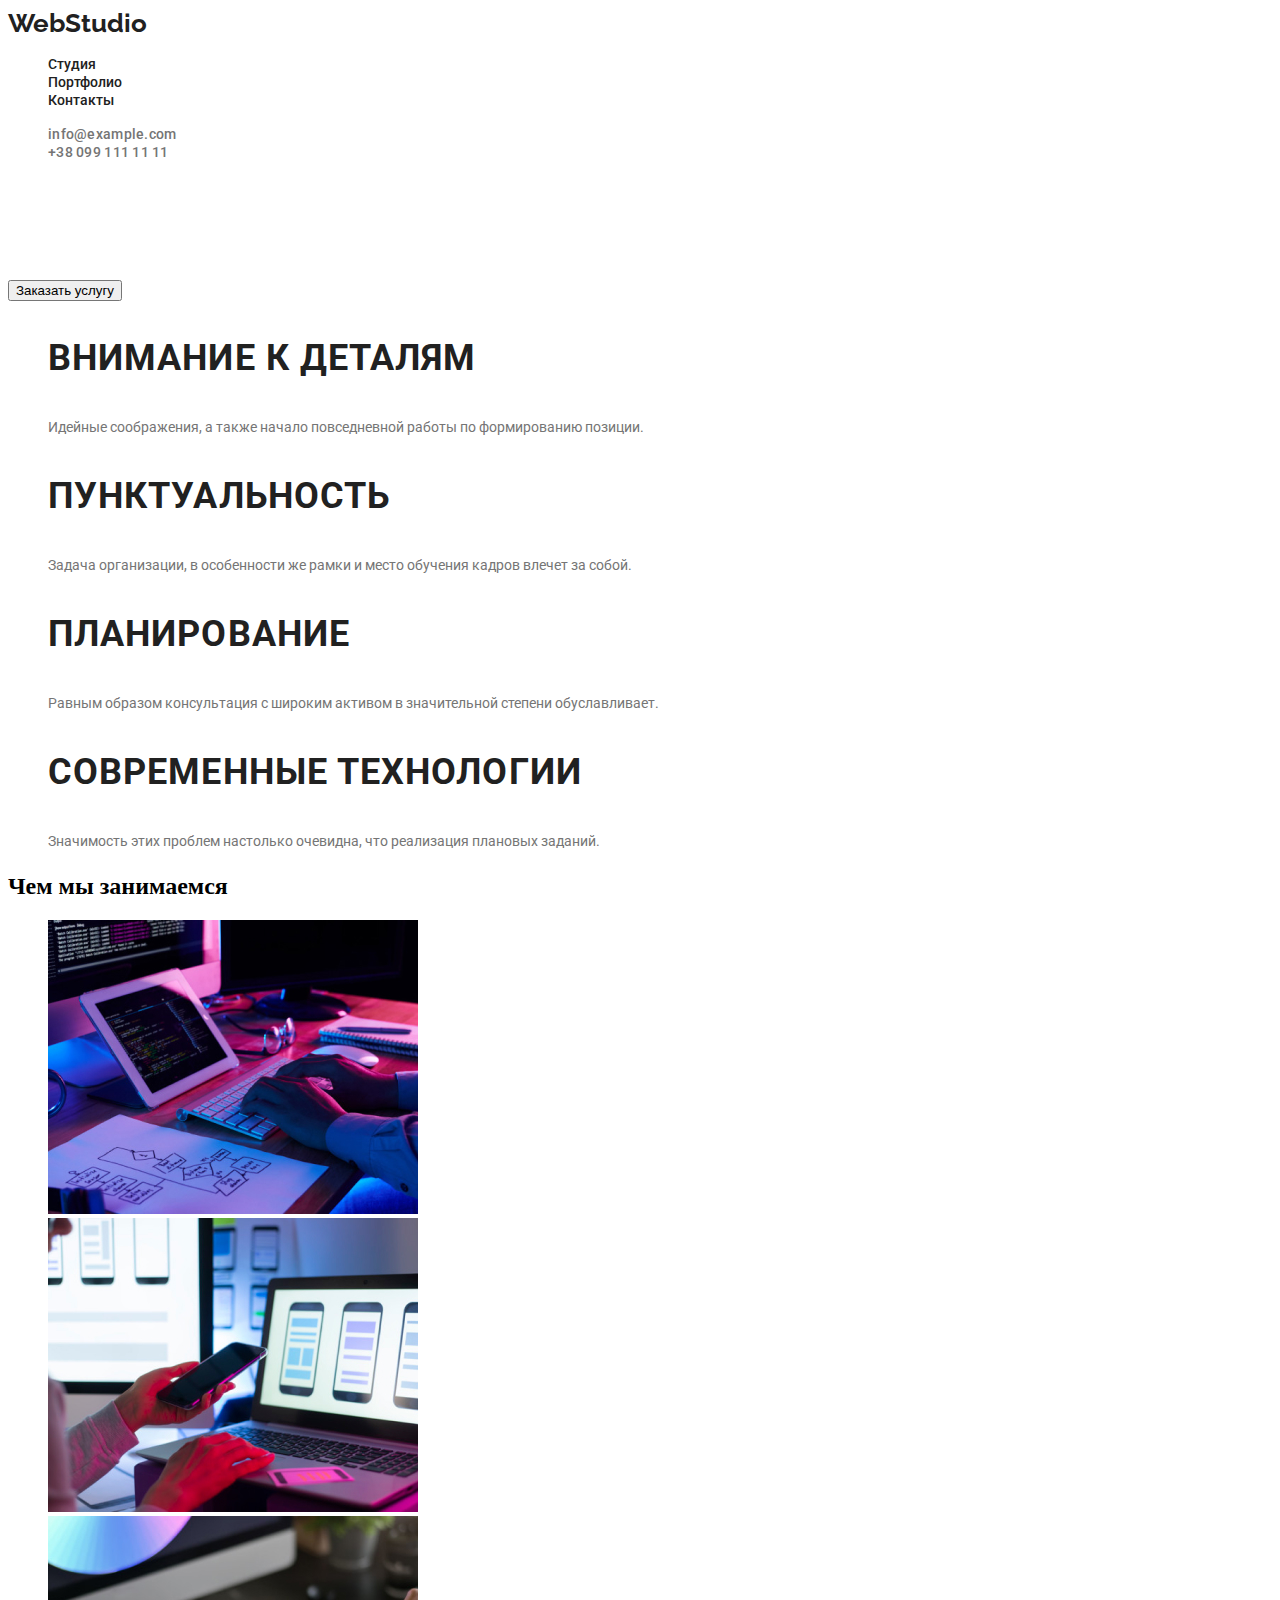
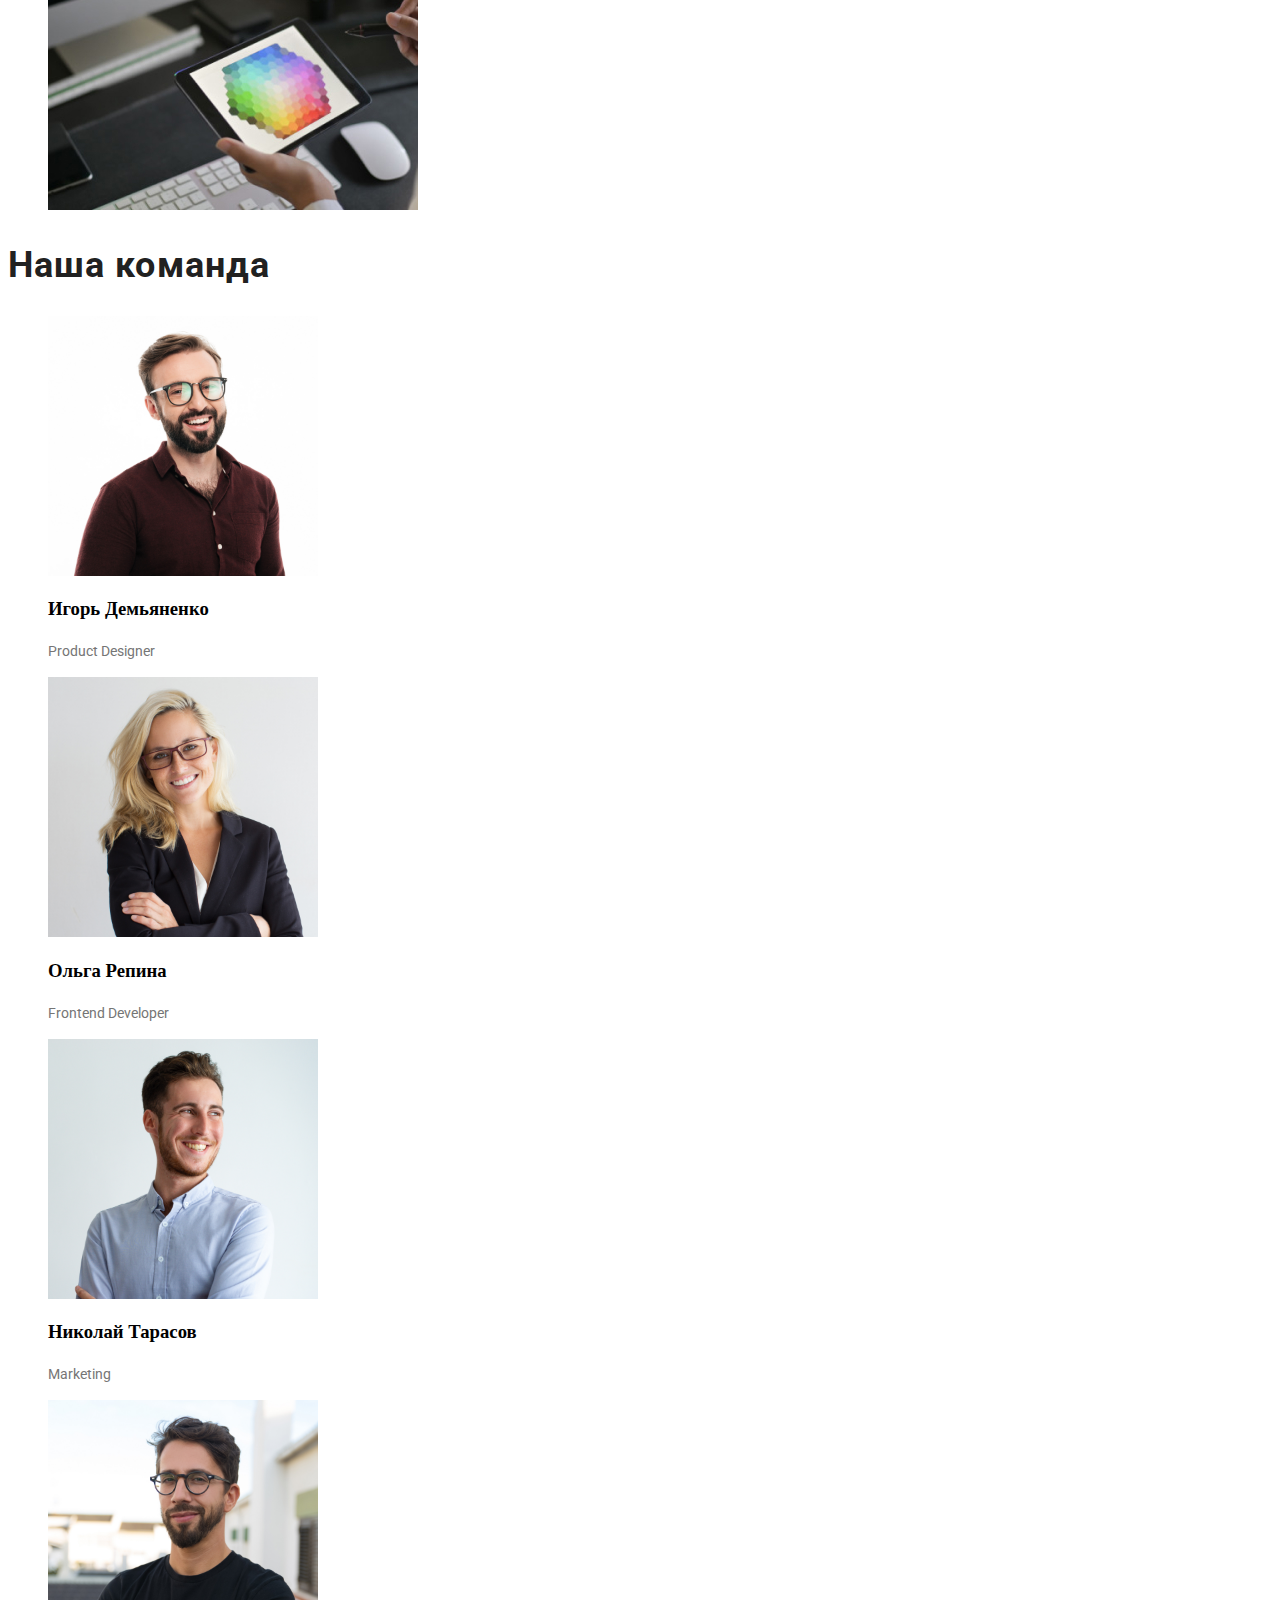
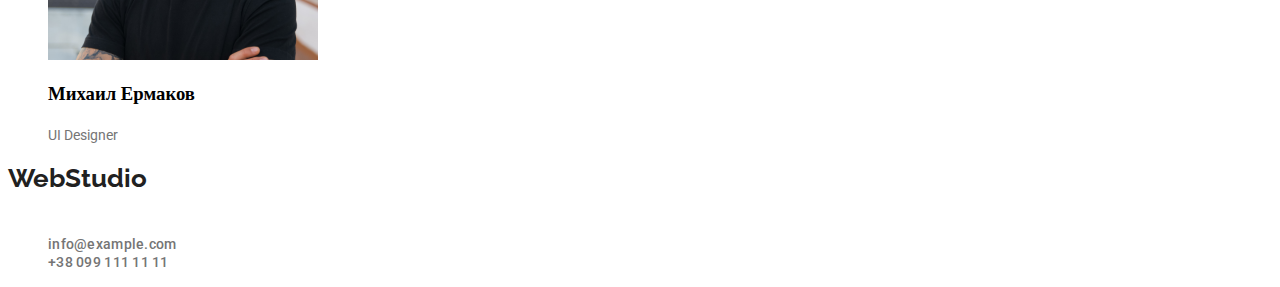
==== index.html @ d77d38a5 "" ====
<!DOCTYPE html>
<html lang="ru-en">
    <head>
        <meta charset="utf-8"/>
        <title>Web Sdudio</title>
        <link href="https://fonts.googleapis.com/css2?family=Raleway:wght@700&family=Roboto:wght@400;500;700;900&display=swap" rel="stylesheet" />
        <link rel="stylesheet" href="css/styles.css">
    </head>
        <body>
            <header>
                <a href="/"class="logo"><span class="logo-span">Web</span>Studio</a>
                <nav>
                    <ul class="site-nav list">
                        <li><a href="" class="link">Студия</a></li>
                        <li><a href="portfolio.html" class="link">Портфолио</a></li>
                        <li><a href="" class="link">Контакты</a></li>
                    </ul>
                </nav>
                <ul class="auth-nav list">
                    <li><a href="mailto:info@example.com"class="link-auth">info@example.com</a></li> 
                    <li><a href="tel:+380991111111"class="link-auth">+38 099 111 11 11</a></li> 
                </ul>
            </header>
            <main>
                <section class="hero">
                    <h1 class="hero-title">Эффективные решения для вашего бизнеса</h1>
                    <button type="buton">Заказать услугу</button>
                </section>
                <section class="section">
                        <ul class="feature-list list">
                            <li>
                                <h3 class="title">Внимание к деталям</h3>
                                <p>Идейные соображения, а также начало повседневной работы по формированию позиции.</p>
                            </li>
                        </ul>
                        <ul class="feature-list list">
                            <li>
                                <h3 class="title">Пунктуальность</h3>
                                <p>Задача организации, в особенности же рамки и место обучения кадров влечет за собой.</p>
                            </li>
                        </ul>
                        <ul class="feature-list list">
                            <li>
                                <h3 class="title">Планирование</h3>
                                <p>Равным образом консультация с широким активом в значительной степени обуславливает.</p>
                            </li>
                        </ul>
                        <ul class="feature-list list">
                            <li>
                                <h3 class="title">Современные технологии</h3>
                                <p>Значимость этих проблем настолько очевидна, что реализация плановых заданий.</p>
                            </li>
                        </ul>
                </section>
                    <section class="section">
                       <h2 class="section-title">Чем мы занимаемся</h2>
                        <ul class="list">
                            <li><img src="images/box1.jpg" alt="картинка" width="370"></li>
                            <li><img src="images/box2.jpg" alt="картинка" width="370"></li>
                            <li><img src="images/box3.jpg" alt="картинка" width="370"></li>
                        </ul>
                    </section>
                <section class="team-list">
                    <h2 class="title">Наша команда</h2>
                        <ul class="list">
                            <li>
                                <img src="images/foto1.jpg" alt="Игорь Демьяненко" width="270">
                                <h3>Игорь Демьяненко</h3>
                                <p>Product Designer</p>
                            </li><li>
                                <img src="images/foto2.jpg" alt="Ольга Репина" width="270">
                                <h3>Ольга Репина</h3>
                                <p>Frontend Developer</p>
                            </li>
                            <li>
                                <img src="images/foto3.jpg" alt="Николай Тарасов" width="270">
                                <h3>Николай Тарасов</h3>
                                <p>Marketing</p>
                            </li>
                            <li>
                                <img src="images/foto4.jpg" alt="Михаил Ермаков" width="270">
                                <h3>Михаил Ермаков</h3>
                                <p>UI Designer</p>
                            </li>
                        </ul>
                </section>
            </main>
            <footer>
                    <a href="/" class="logo"><span class="logo-span">Web</span>Studio</a>
                    <address>
                        г. Киев,
                        Бульвар Леси Украинки, д. 26
                    </address>
                    <ul class="auth-nav list">
                        <li><a href="mailto:info@example.com" class="link-auth">info@example.com</a></li>
                        <li><a href="tel:+380991111111" class="link-auth">+38 099 111 11 11</a></li>
                    </ul>
            </footer>
        </body>
</html>
---- css/styles.css ----
:root {
  --primery-text-color--: #757575;
  --title-color-text--: #212121;
  --accent-color--: #2196f3;
  --wite-color--: #ffffff;
  --wite-color-accent--: #ffffff 60%;
}

/*цвета фонов 
1 background: #E5E5E5;  
2 основной background: #FFFFFF;
3 background: #2F303A;
4 background: #F5F4FA;
5 background: #2F303A;
*/
/*обнуления для списков*/
.list {
  list-style-type: none;
}

/*header*/
.logo {
  text-decoration-line: none;
  color: var(--title-color-text--);
  font-family: Raleway;
  font-style: normal;
  font-weight: 700;
  font-size: 26px;
  line-height: 1.2;
}

.site-nav .link {
  text-decoration-line: none;
  color: var(--title-color-text--);
  font-family: Roboto;
  font-style: normal;
  font-weight: 500;
  font-size: 14px;
  line-height: 16px;
}

.auth-nav .link-auth {
  text-decoration: none;
  color: var(--primery-text-color--);
  font-family: Roboto;
  font-style: normal;
  font-weight: 500;
  line-height: 16px;
  letter-spacing: 0.02em;
  font-size: 14px;
}
.logo-span:hover,
.site-nav .link:hover,
.site-nav .link:focus,
.auth-nav .link-auth:hover,
.auth-nav .link-auth:focus {
  color: var(--accent-color--);
}

/*hero*/

.hero-title {
  color: var(--wite-color--);
  font-family: Roboto;
  font-style: normal;
  font-weight: 900;
  font-size: 44px;
  line-height: 60px;
}

/*feature*/

.feature-list .title {
  color: var(--title-color-text--);
  font-family: Roboto;
  font-style: normal;
  font-weight: bold;
  font-size: 14px;
  line-height: 16px;
  letter-spacing: 0.03em;
  text-transform: uppercase;
}
.feature-list p {
  color: var(--primery-text-color--);
  font-family: Roboto;
  font-style: normal;
  font-weight: normal;
  font-size: 14px;
  line-height: 24px;
}

/*section*/
.section .title {
  font-family: Roboto;
  font-style: normal;
  font-weight: bold;
  font-size: 36px;
  line-height: 42px;
  letter-spacing: 0.03em;
}
/*team*/
.team-list .title {
  color: var(--title-color-text--);
  font-family: Roboto;
  font-style: normal;
  font-weight: bold;
  font-size: 36px;
  line-height: 42px;
  letter-spacing: 0.03em;
}

.team-list p {
  color: var(--primery-text-color--);
  font-family: Roboto;
  font-style: normal;
  font-weight: normal;
  font-size: 14px;
  line-height: 24px;
}
/*footer*/

address {
  color: var(--wite-color--);
  font-family: Roboto;
  font-style: normal;
  font-weight: normal;
  font-size: 14px;
  line-height: 24px;
}
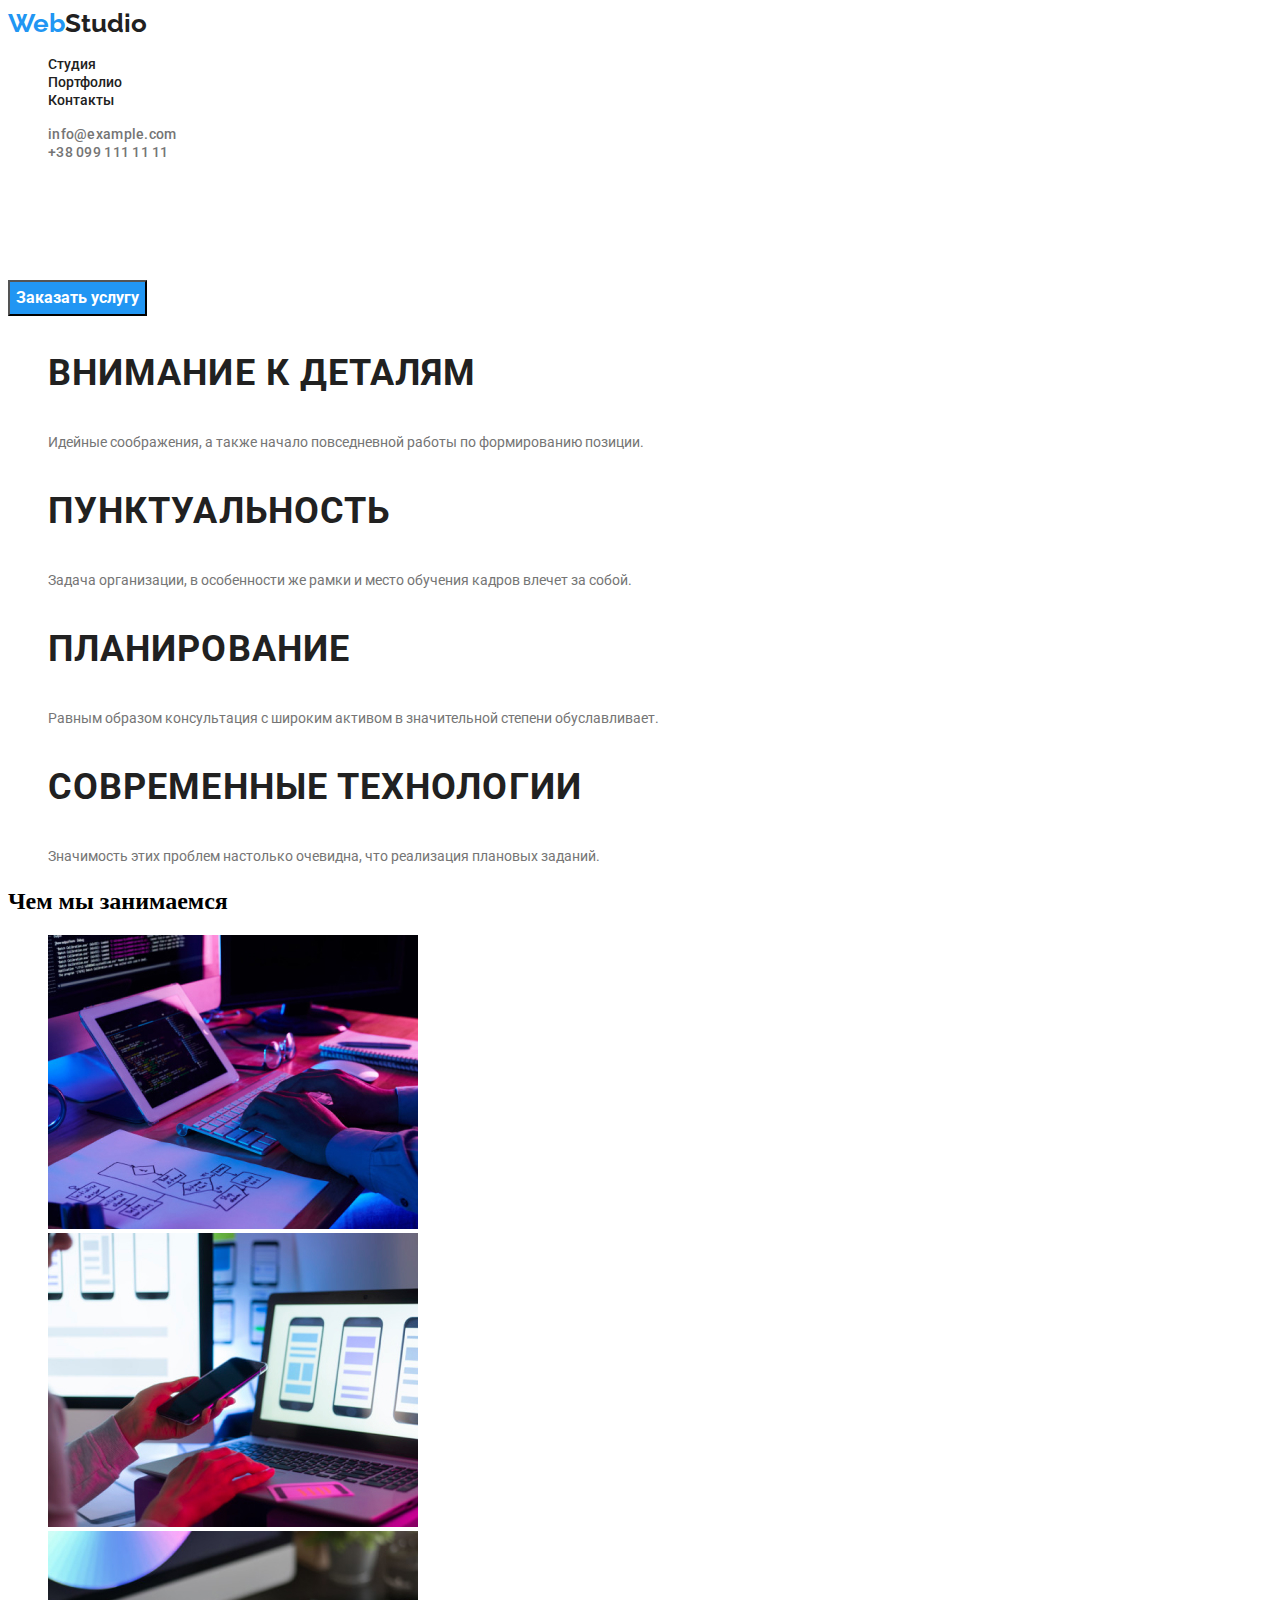
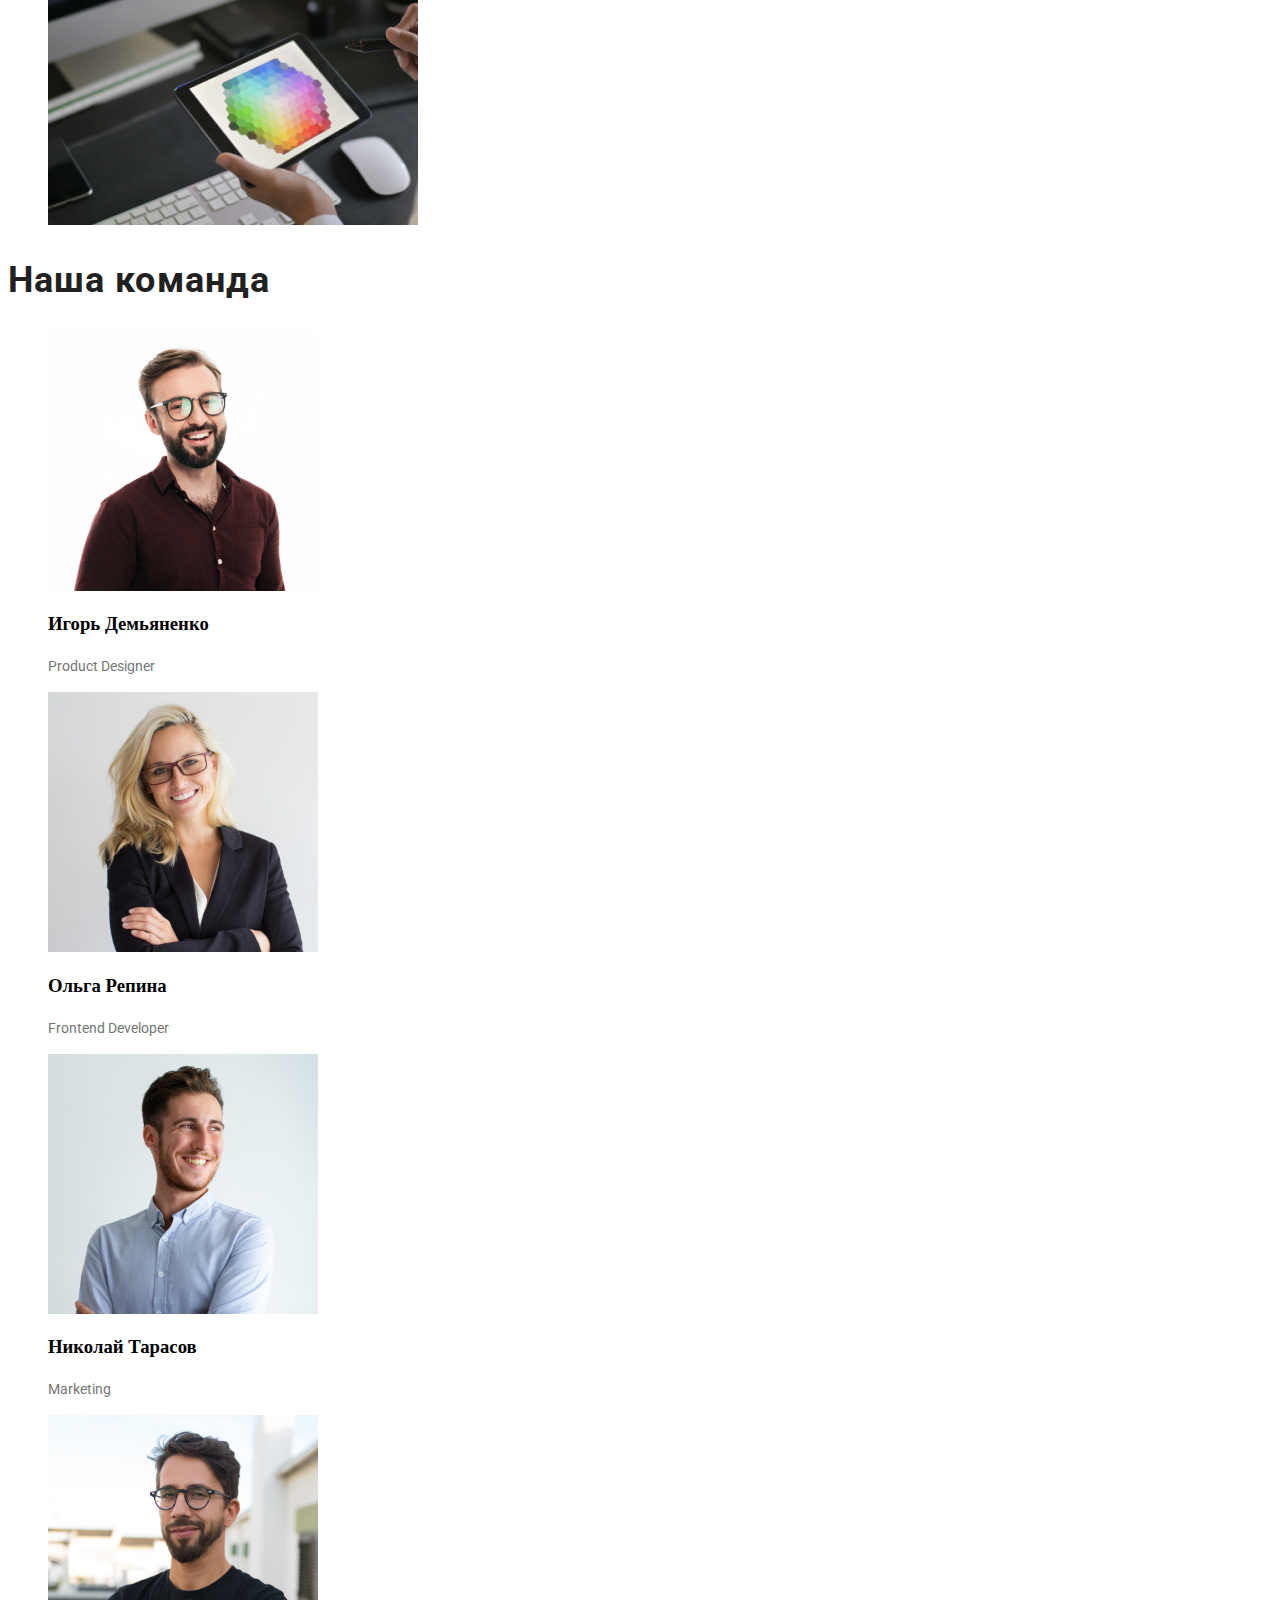
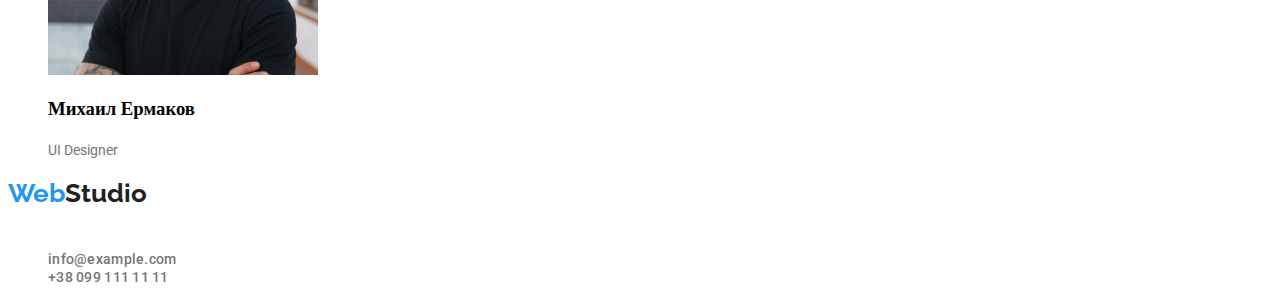
==== commit a1dc145e: "" ====
--- a/index.html
+++ b/index.html
@@ -24,7 +24,7 @@
             <main>
                 <section class="hero">
                     <h1 class="hero-title">Эффективные решения для вашего бизнеса</h1>
-                    <button type="buton">Заказать услугу</button>
+                    <button type="buton" class="buton">Заказать услугу</button>
                 </section>
                 <section class="section">
                         <ul class="feature-list list">
--- a/css/styles.css
+++ b/css/styles.css
@@ -29,6 +29,10 @@
   line-height: 1.2;
 }
 
+.logo-span {
+  color: var(--accent-color--);
+}
+
 .site-nav .link {
   text-decoration-line: none;
   color: var(--title-color-text--);
@@ -49,7 +53,6 @@
   letter-spacing: 0.02em;
   font-size: 14px;
 }
-.logo-span:hover,
 .site-nav .link:hover,
 .site-nav .link:focus,
 .auth-nav .link-auth:hover,
@@ -87,6 +90,16 @@
   font-weight: normal;
   font-size: 14px;
   line-height: 24px;
+}
+
+.buton {
+  color: #ffffff;
+  background-color: var(--accent-color--);
+  font-family: Roboto;
+  font-style: normal;
+  font-weight: bold;
+  font-size: 16px;
+  line-height: 30px;
 }
 
 /*section*/
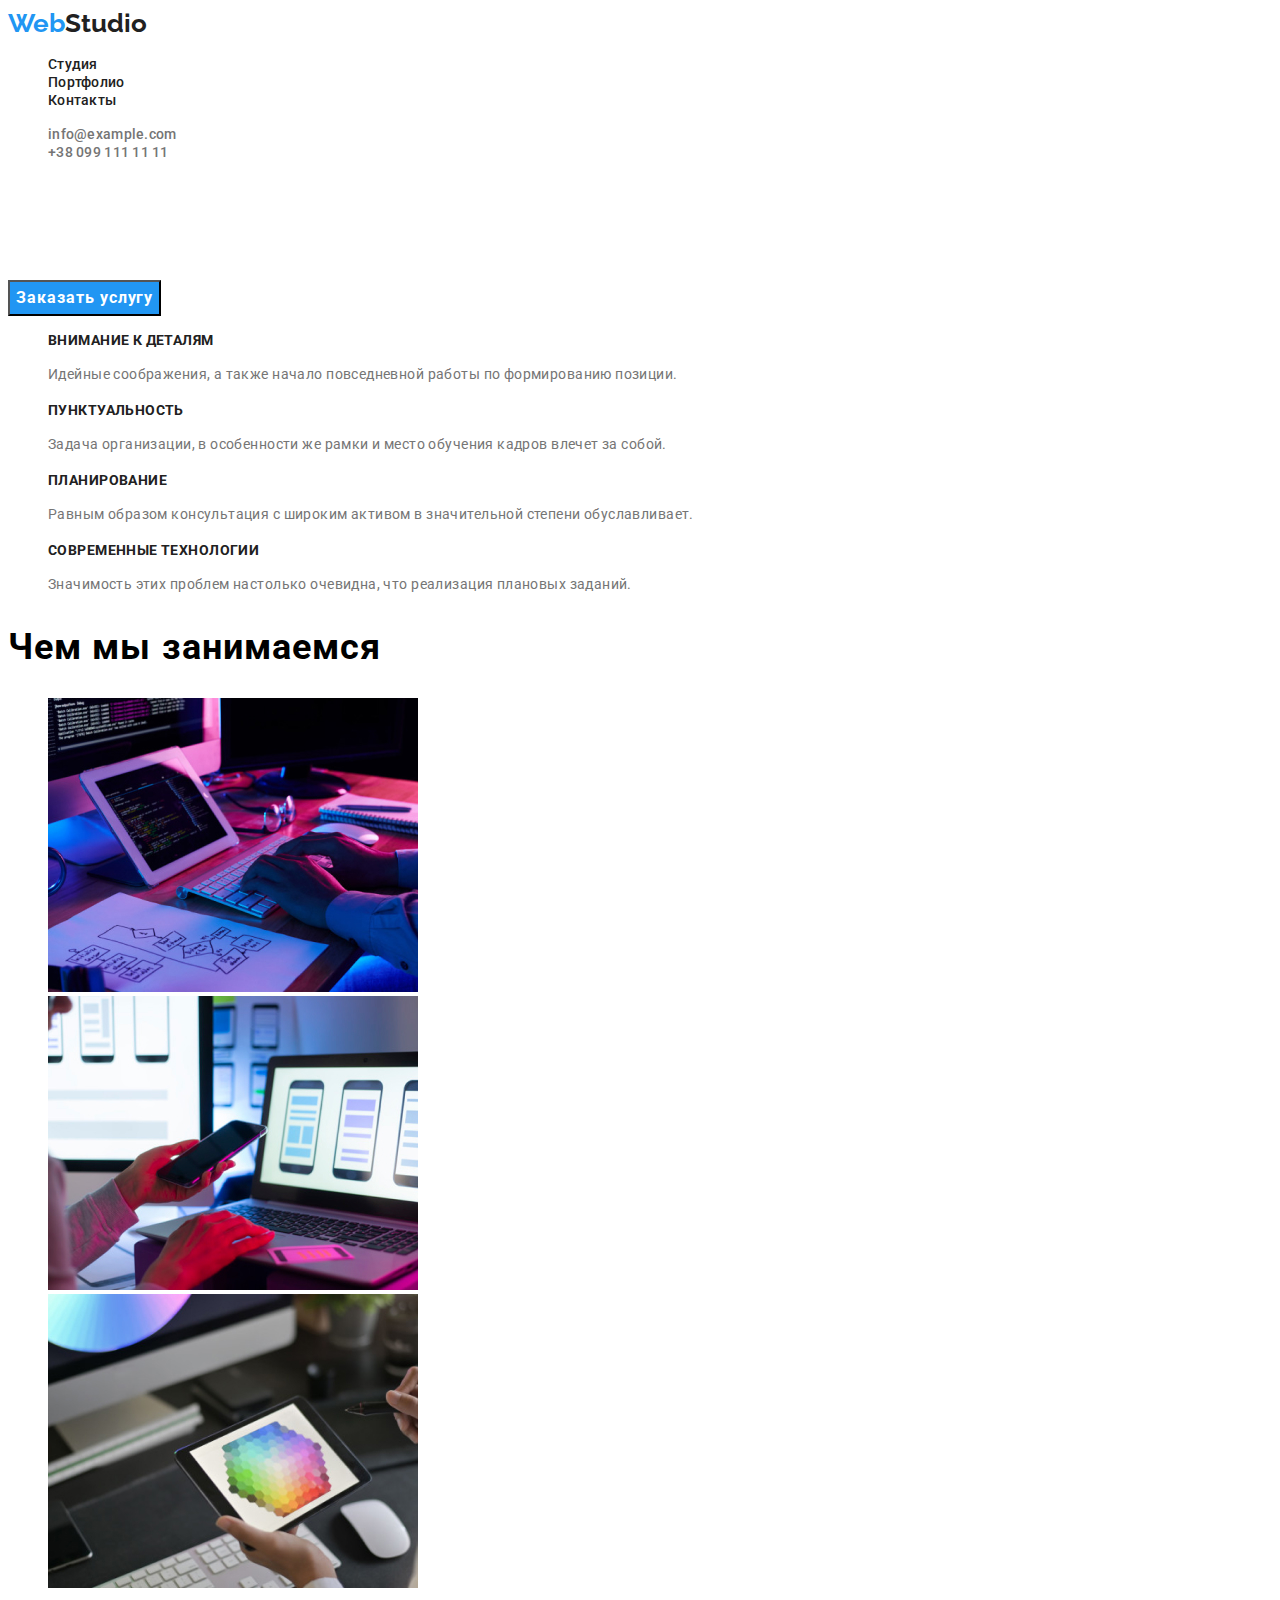
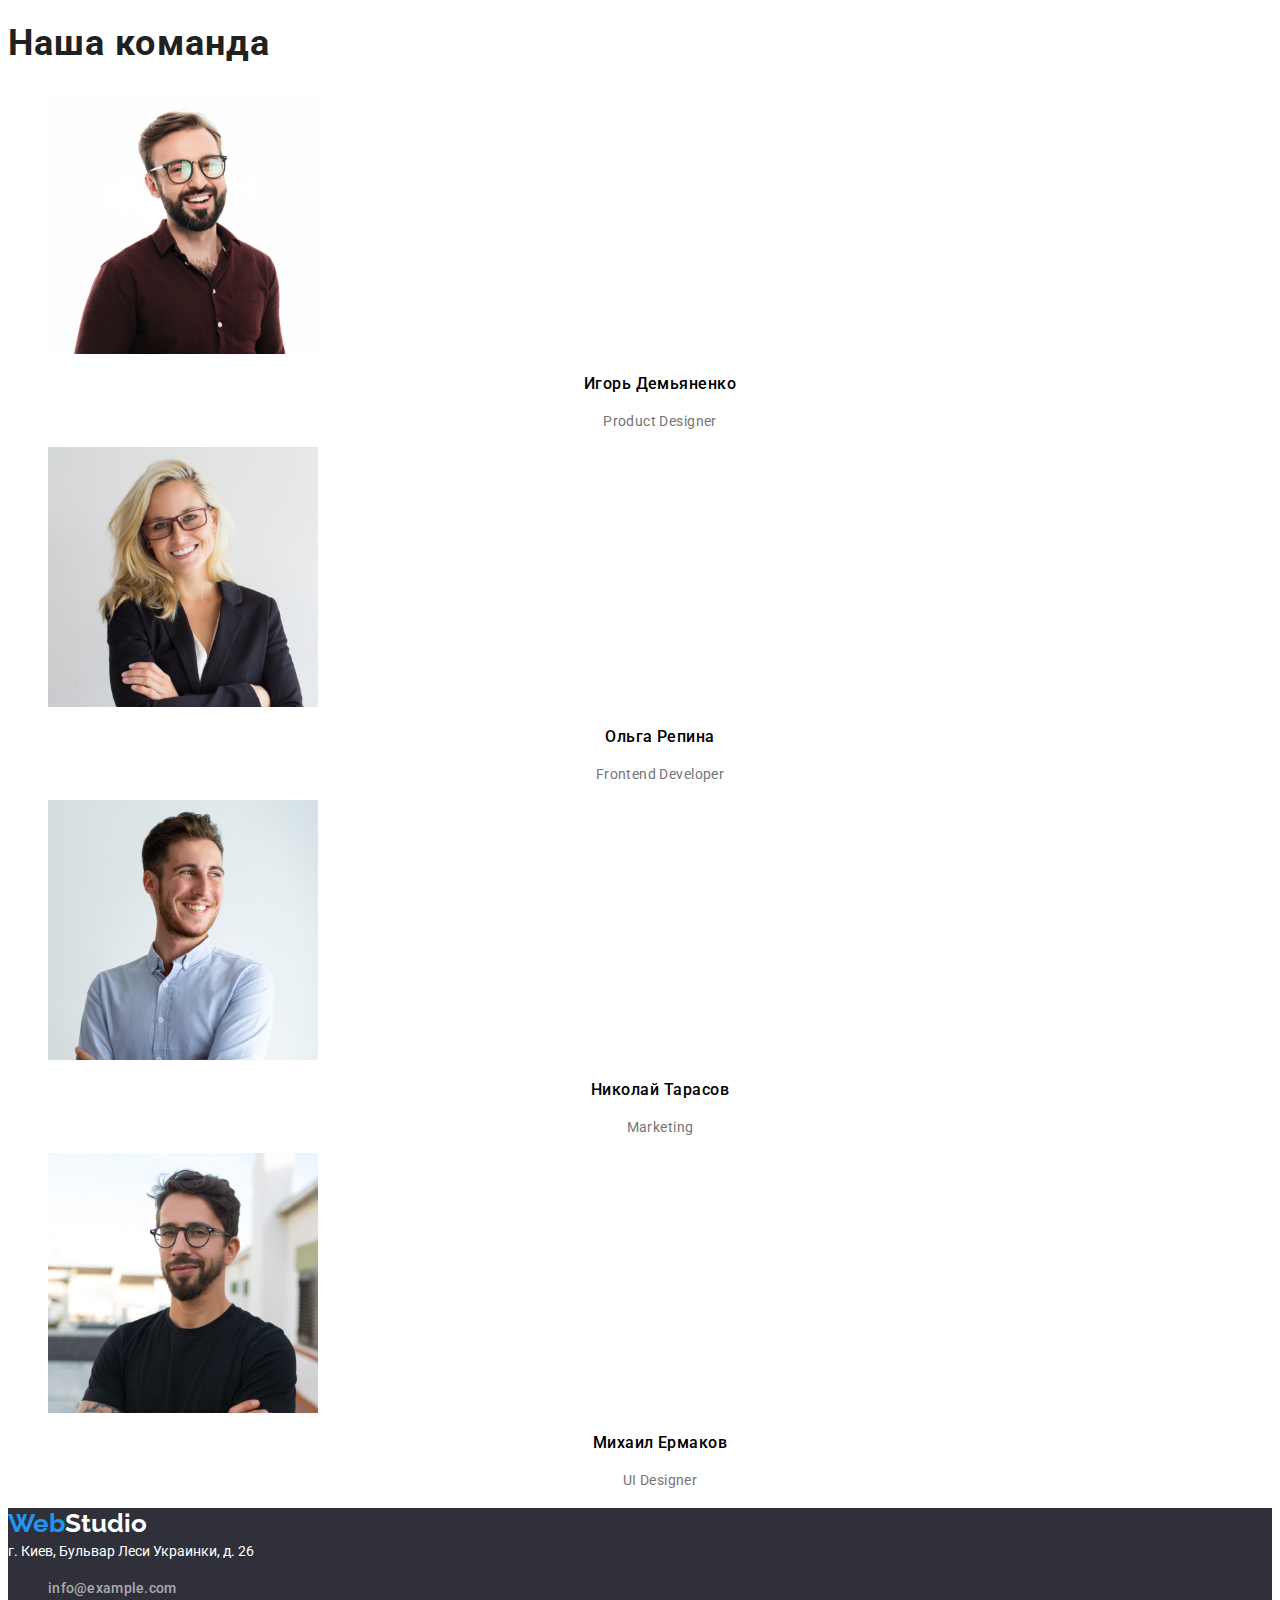
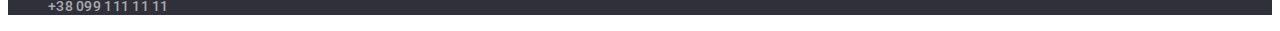
==== commit 471cdaf0: "" ====
--- a/index.html
+++ b/index.html
@@ -53,7 +53,7 @@
                         </ul>
                 </section>
                     <section class="section">
-                       <h2 class="section-title">Чем мы занимаемся</h2>
+                       <h2 class="title">Чем мы занимаемся</h2>
                         <ul class="list">
                             <li><img src="images/box1.jpg" alt="картинка" width="370"></li>
                             <li><img src="images/box2.jpg" alt="картинка" width="370"></li>
@@ -65,35 +65,35 @@
                         <ul class="list">
                             <li>
                                 <img src="images/foto1.jpg" alt="Игорь Демьяненко" width="270">
-                                <h3>Игорь Демьяненко</h3>
-                                <p>Product Designer</p>
+                                <h3 class="name">Игорь Демьяненко</h3>
+                                <p class="position">Product Designer</p>
                             </li><li>
                                 <img src="images/foto2.jpg" alt="Ольга Репина" width="270">
-                                <h3>Ольга Репина</h3>
-                                <p>Frontend Developer</p>
+                                <h3 class="name">Ольга Репина</h3>
+                                <p class="position">Frontend Developer</p>
                             </li>
                             <li>
                                 <img src="images/foto3.jpg" alt="Николай Тарасов" width="270">
-                                <h3>Николай Тарасов</h3>
-                                <p>Marketing</p>
+                                <h3 class="name">Николай Тарасов</h3>
+                                <p class="position">Marketing</p>
                             </li>
                             <li>
                                 <img src="images/foto4.jpg" alt="Михаил Ермаков" width="270">
-                                <h3>Михаил Ермаков</h3>
-                                <p>UI Designer</p>
+                                <h3 class="name">Михаил Ермаков</h3>
+                                <p class="position">UI Designer</p>
                             </li>
                         </ul>
                 </section>
             </main>
             <footer>
-                    <a href="/" class="logo"><span class="logo-span">Web</span>Studio</a>
+                    <a href="/" class="logo"><span class="logo-span">Web</span><span class="logo-white">Studio</span></a>
                     <address>
                         г. Киев,
                         Бульвар Леси Украинки, д. 26
                     </address>
                     <ul class="auth-nav list">
-                        <li><a href="mailto:info@example.com" class="link-auth">info@example.com</a></li>
-                        <li><a href="tel:+380991111111" class="link-auth">+38 099 111 11 11</a></li>
+                        <li><a href="mailto:info@example.com" class="link-auth footer">info@example.com</a></li>
+                        <li><a href="tel:+380991111111" class="link-auth footer">+38 099 111 11 11</a></li>
                     </ul>
             </footer>
         </body>
--- a/css/styles.css
+++ b/css/styles.css
@@ -4,6 +4,7 @@
   --accent-color--: #2196f3;
   --wite-color--: #ffffff;
   --wite-color-accent--: #ffffff 60%;
+  --bgcfooter--: #2f303a;
 }
 
 /*цвета фонов 
@@ -41,6 +42,7 @@
   font-weight: 500;
   font-size: 14px;
   line-height: 16px;
+  letter-spacing: 0.02em;
 }
 
 .auth-nav .link-auth {
@@ -49,9 +51,9 @@
   font-family: Roboto;
   font-style: normal;
   font-weight: 500;
+  font-size: 14px;
   line-height: 16px;
   letter-spacing: 0.02em;
-  font-size: 14px;
 }
 .site-nav .link:hover,
 .site-nav .link:focus,
@@ -69,11 +71,14 @@
   font-weight: 900;
   font-size: 44px;
   line-height: 60px;
+  text-align: center;
+  letter-spacing: 0.06em;
+  text-transform: uppercase;
 }
 
 /*feature*/
 
-.feature-list .title {
+.section .feature-list .title {
   color: var(--title-color-text--);
   font-family: Roboto;
   font-style: normal;
@@ -90,6 +95,7 @@
   font-weight: normal;
   font-size: 14px;
   line-height: 24px;
+  letter-spacing: 0.03em;
 }
 
 .buton {
@@ -100,6 +106,10 @@
   font-weight: bold;
   font-size: 16px;
   line-height: 30px;
+  display: flex;
+  align-items: center;
+  text-align: center;
+  letter-spacing: 0.06em;
 }
 
 /*section*/
@@ -122,13 +132,24 @@
   letter-spacing: 0.03em;
 }
 
-.team-list p {
+.name {
+  font-family: Roboto;
+  font-style: normal;
+  font-weight: 500;
+  font-size: 16px;
+  line-height: 19px;
+  text-align: center;
+  letter-spacing: 0.03em;
+}
+.position {
   color: var(--primery-text-color--);
   font-family: Roboto;
   font-style: normal;
   font-weight: normal;
   font-size: 14px;
   line-height: 24px;
+  text-align: center;
+  letter-spacing: 0.03em;
 }
 /*footer*/
 
@@ -140,3 +161,15 @@
   font-size: 14px;
   line-height: 24px;
 }
+
+footer {
+  background-color: var(--bgcfooter--);
+}
+
+.logo-white {
+  color: var(--wite-color--);
+}
+
+.auth-nav .link-auth.footer {
+  color: rgba(255, 255, 255, 0.6);
+}
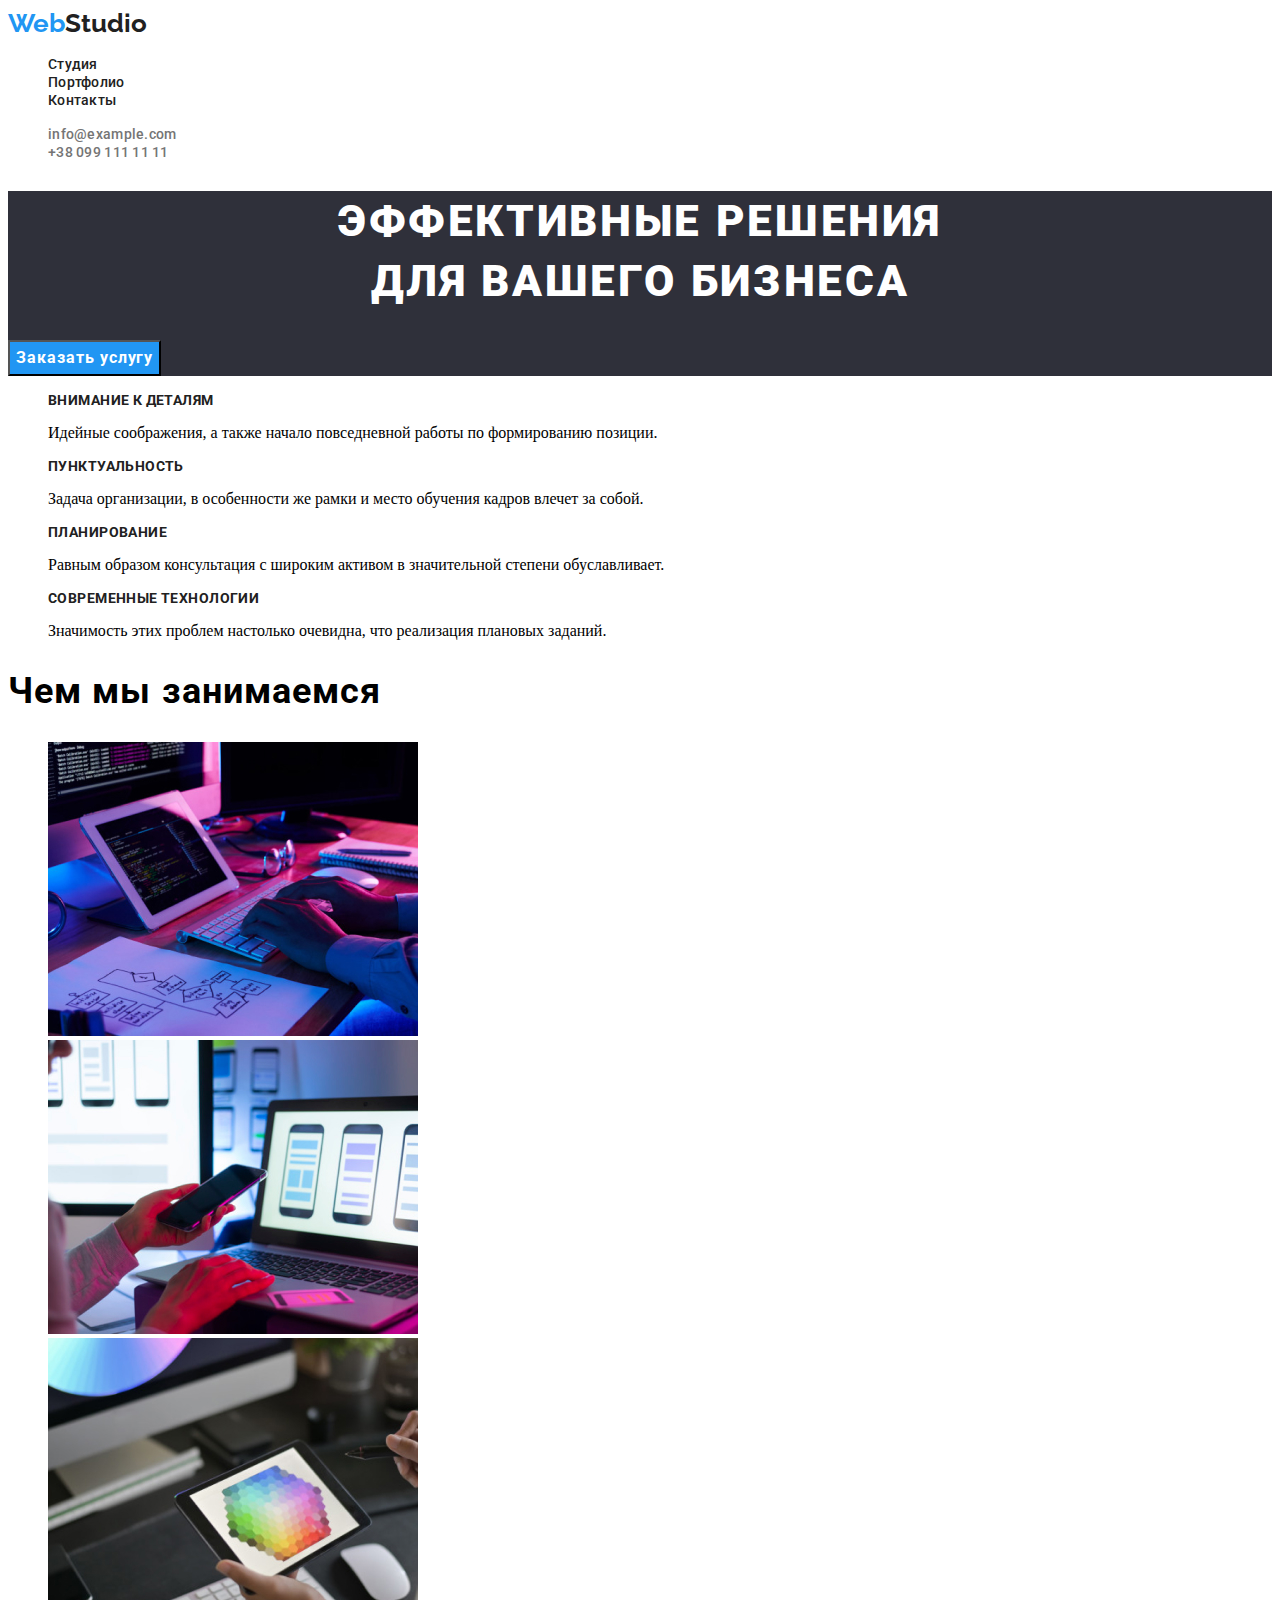
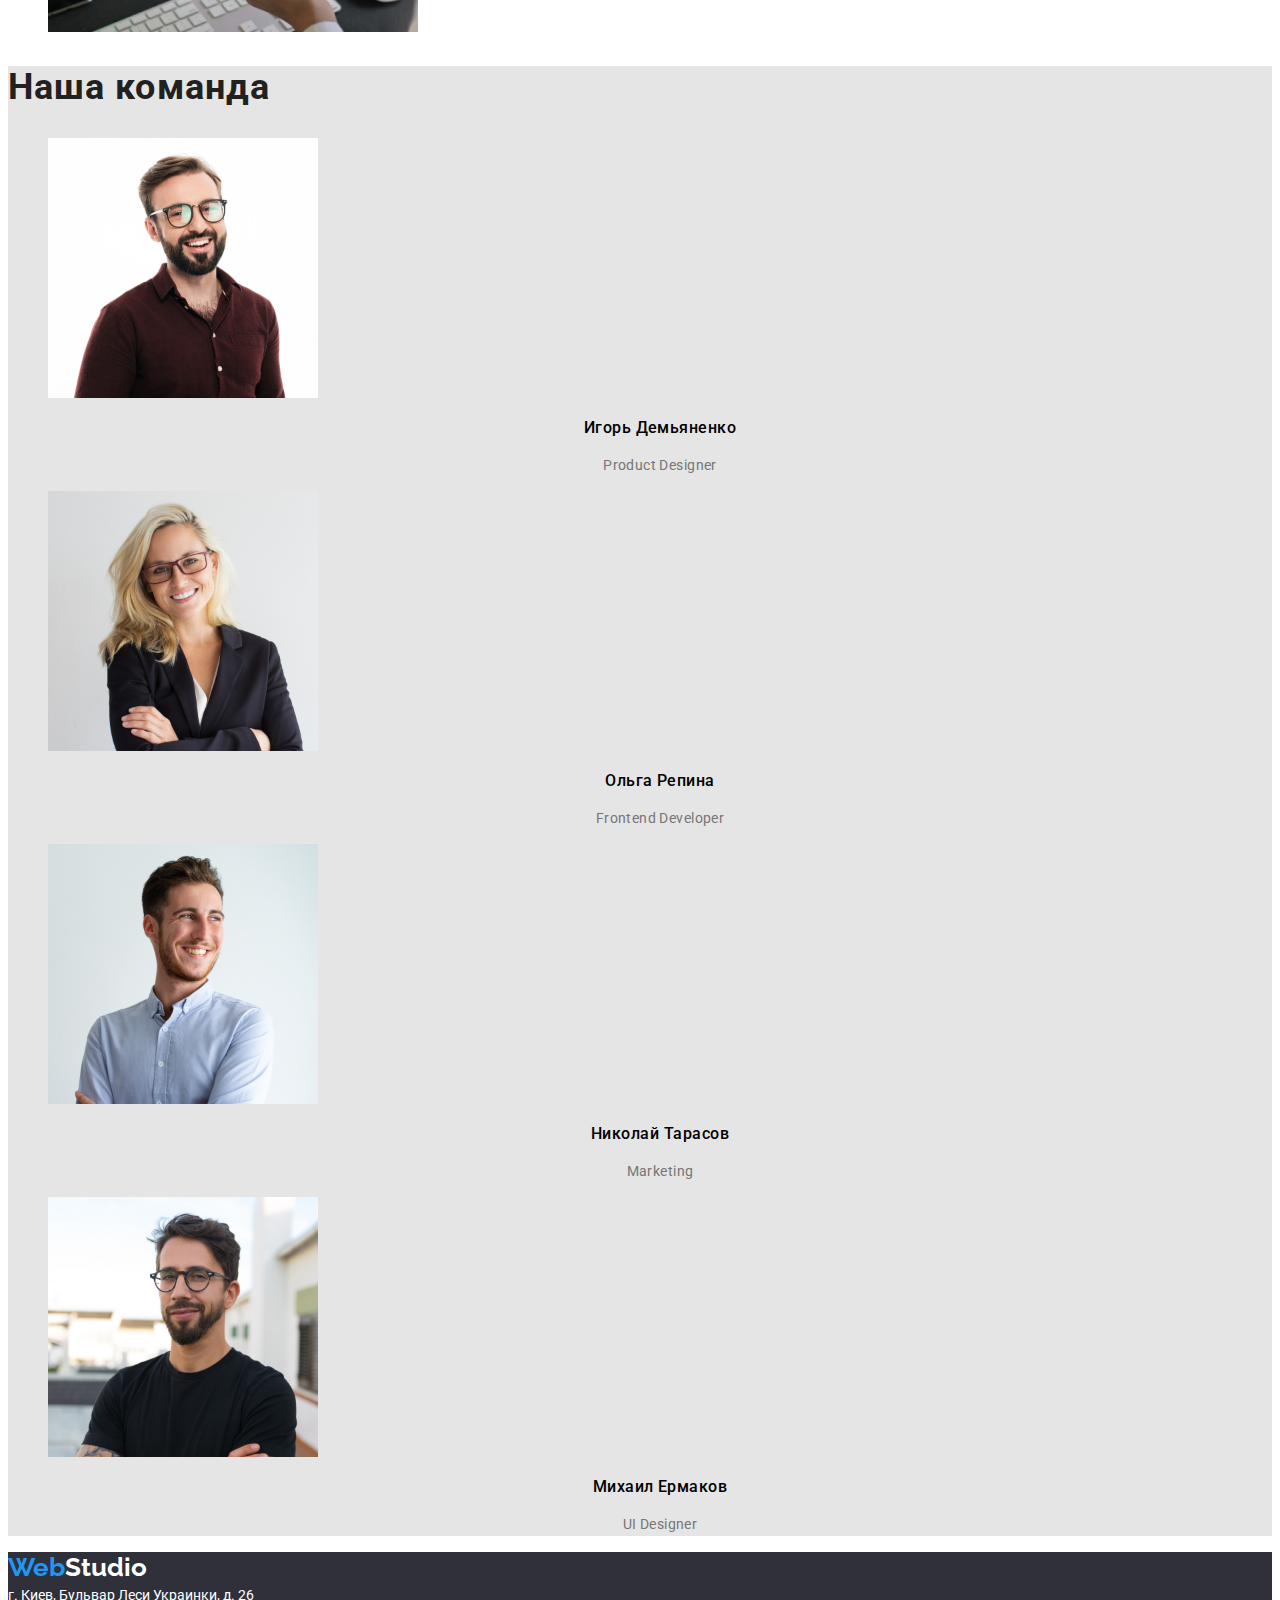
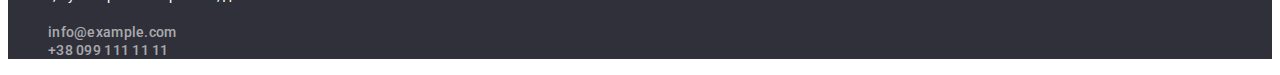
==== commit 3dceb29d: "" ====
--- a/index.html
+++ b/index.html
@@ -12,7 +12,7 @@
                 <nav>
                     <ul class="site-nav list">
                         <li><a href="" class="link">Студия</a></li>
-                        <li><a href="portfolio.html" class="link">Портфолио</a></li>
+                        <li><a href="./portfolio.html" class="link">Портфолио</a></li>
                         <li><a href="" class="link">Контакты</a></li>
                     </ul>
                 </nav>
@@ -23,36 +23,36 @@
             </header>
             <main>
                 <section class="hero">
-                    <h1 class="hero-title">Эффективные решения для вашего бизнеса</h1>
+                    <h1 class="hero-title">Эффективные решения <br>для вашего бизнеса</h1>
                     <button type="buton" class="buton">Заказать услугу</button>
                 </section>
-                <section class="section">
+                <section class="feature section">
                         <ul class="feature-list list">
                             <li>
                                 <h3 class="title">Внимание к деталям</h3>
-                                <p>Идейные соображения, а также начало повседневной работы по формированию позиции.</p>
+                                <p class="text">Идейные соображения, а также начало повседневной работы по формированию позиции.</p>
                             </li>
                         </ul>
                         <ul class="feature-list list">
                             <li>
                                 <h3 class="title">Пунктуальность</h3>
-                                <p>Задача организации, в особенности же рамки и место обучения кадров влечет за собой.</p>
+                                <p class="text">Задача организации, в особенности же рамки и место обучения кадров влечет за собой.</p>
                             </li>
                         </ul>
                         <ul class="feature-list list">
                             <li>
                                 <h3 class="title">Планирование</h3>
-                                <p>Равным образом консультация с широким активом в значительной степени обуславливает.</p>
+                                <p class="text">Равным образом консультация с широким активом в значительной степени обуславливает.</p>
                             </li>
                         </ul>
                         <ul class="feature-list list">
                             <li>
                                 <h3 class="title">Современные технологии</h3>
-                                <p>Значимость этих проблем настолько очевидна, что реализация плановых заданий.</p>
+                                <p class="text">Значимость этих проблем настолько очевидна, что реализация плановых заданий.</p>
                             </li>
                         </ul>
                 </section>
-                    <section class="section">
+                    <section class="feature section">
                        <h2 class="title">Чем мы занимаемся</h2>
                         <ul class="list">
                             <li><img src="images/box1.jpg" alt="картинка" width="370"></li>
--- a/css/styles.css
+++ b/css/styles.css
@@ -4,16 +4,11 @@
   --accent-color--: #2196f3;
   --wite-color--: #ffffff;
   --wite-color-accent--: #ffffff 60%;
-  --bgcfooter--: #2f303a;
+  --prymeri-bgc--: #2f303a;
+  --accent-bgc--: #e5e5e5;
+  --white-bgc--: #f5f4fa;
 }
 
-/*цвета фонов 
-1 background: #E5E5E5;  
-2 основной background: #FFFFFF;
-3 background: #2F303A;
-4 background: #F5F4FA;
-5 background: #2F303A;
-*/
 /*обнуления для списков*/
 .list {
   list-style-type: none;
@@ -44,6 +39,9 @@
   line-height: 16px;
   letter-spacing: 0.02em;
 }
+.site-nav .site-portfolio-nav {
+  color: var(--accent-color--);
+}
 
 .auth-nav .link-auth {
   text-decoration: none;
@@ -63,6 +61,9 @@
 }
 
 /*hero*/
+section.hero {
+  background-color: var(--prymeri-bgc--);
+}
 
 .hero-title {
   color: var(--wite-color--);
@@ -78,7 +79,7 @@
 
 /*feature*/
 
-.section .feature-list .title {
+.feature .feature-list .title {
   color: var(--title-color-text--);
   font-family: Roboto;
   font-style: normal;
@@ -88,7 +89,7 @@
   letter-spacing: 0.03em;
   text-transform: uppercase;
 }
-.feature-list p {
+.feature-list.text {
   color: var(--primery-text-color--);
   font-family: Roboto;
   font-style: normal;
@@ -122,6 +123,9 @@
   letter-spacing: 0.03em;
 }
 /*team*/
+section.team-list {
+  background-color: var(--accent-bgc--);
+}
 .team-list .title {
   color: var(--title-color-text--);
   font-family: Roboto;
@@ -163,7 +167,7 @@
 }
 
 footer {
-  background-color: var(--bgcfooter--);
+  background-color: var(--prymeri-bgc--);
 }
 
 .logo-white {
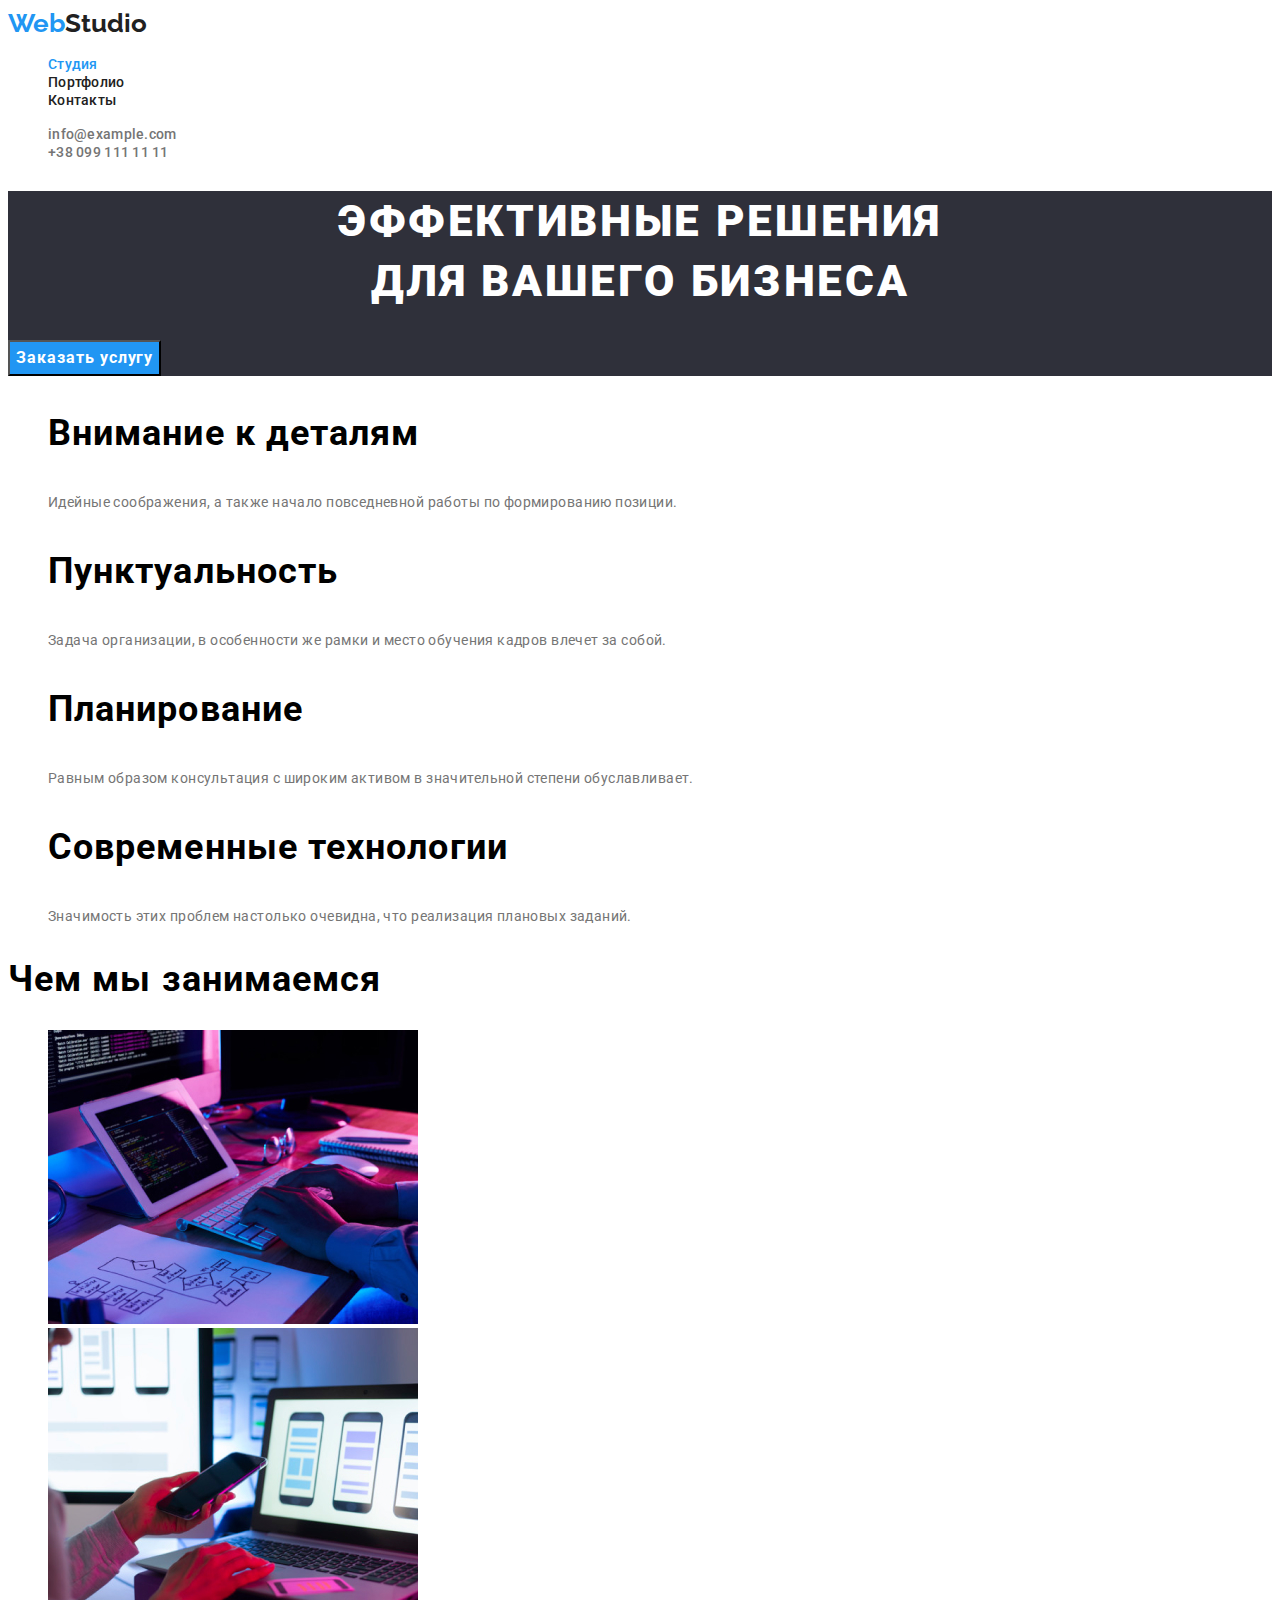
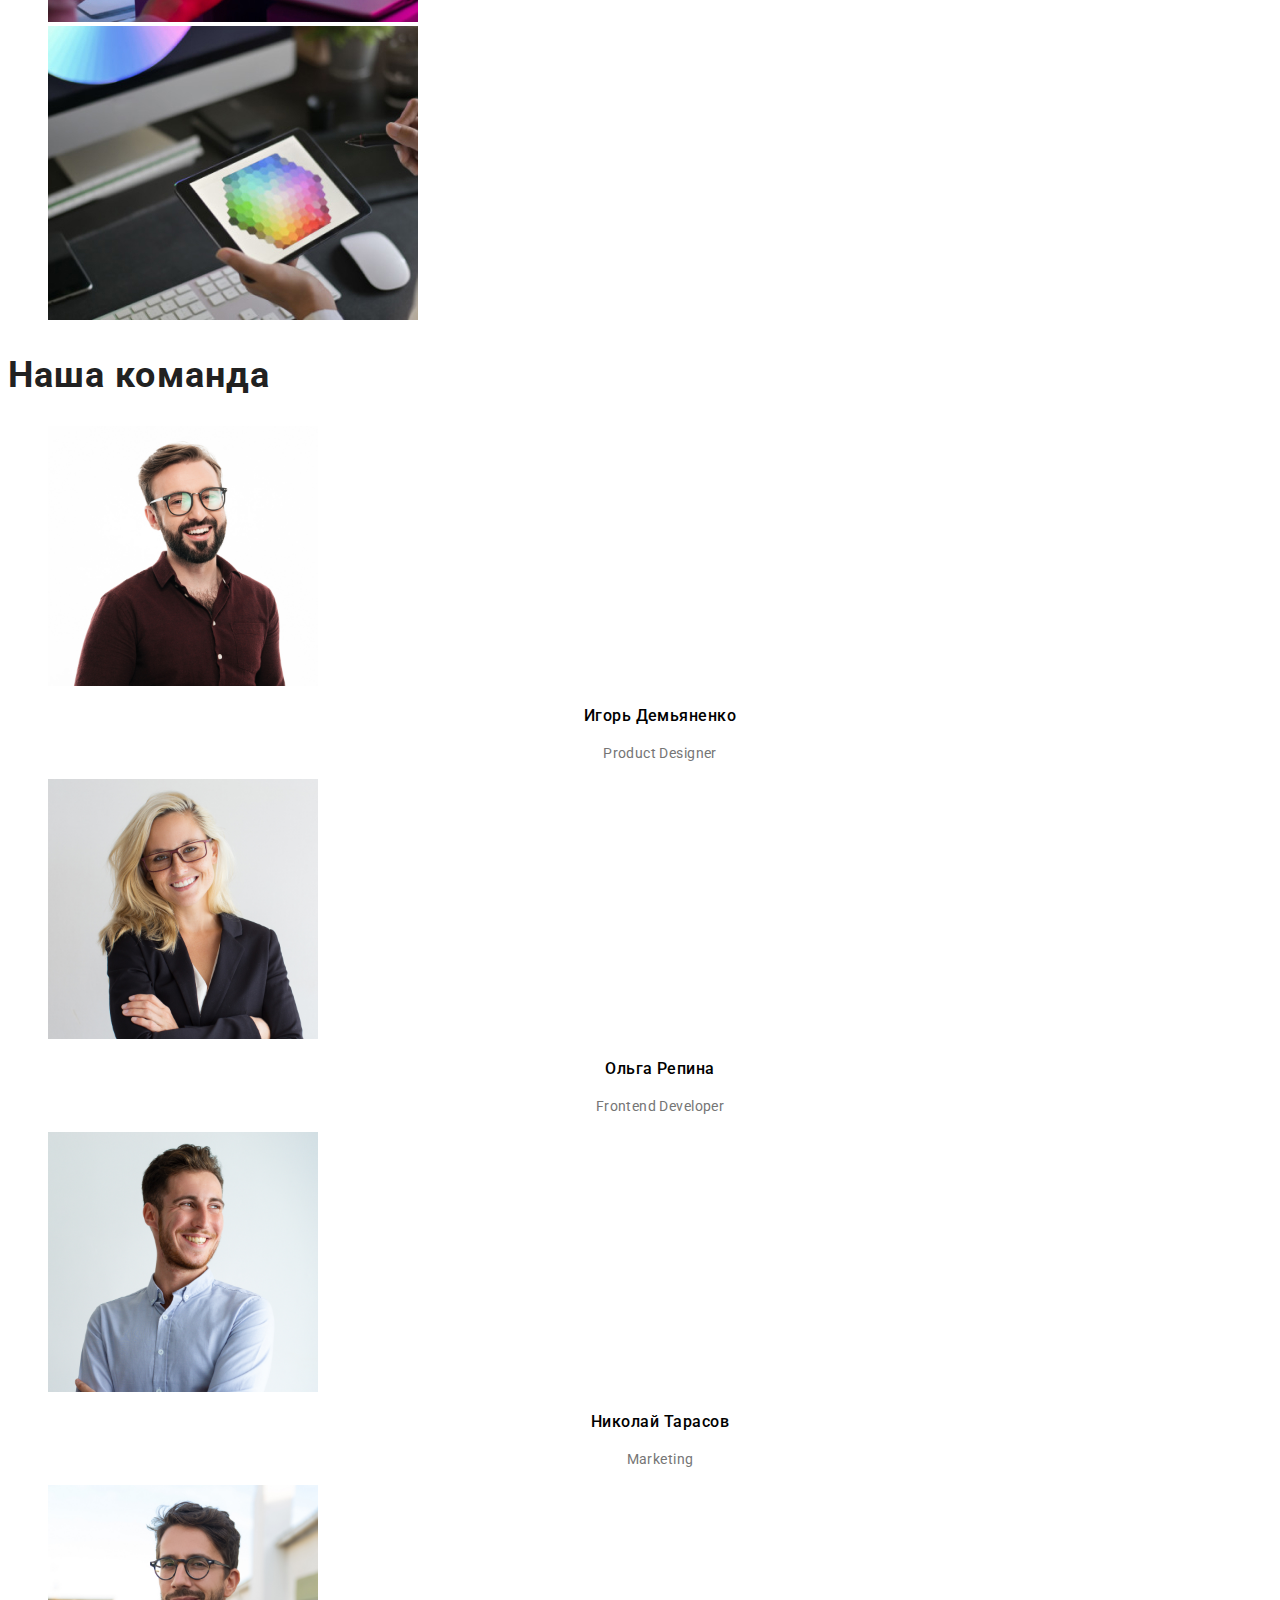
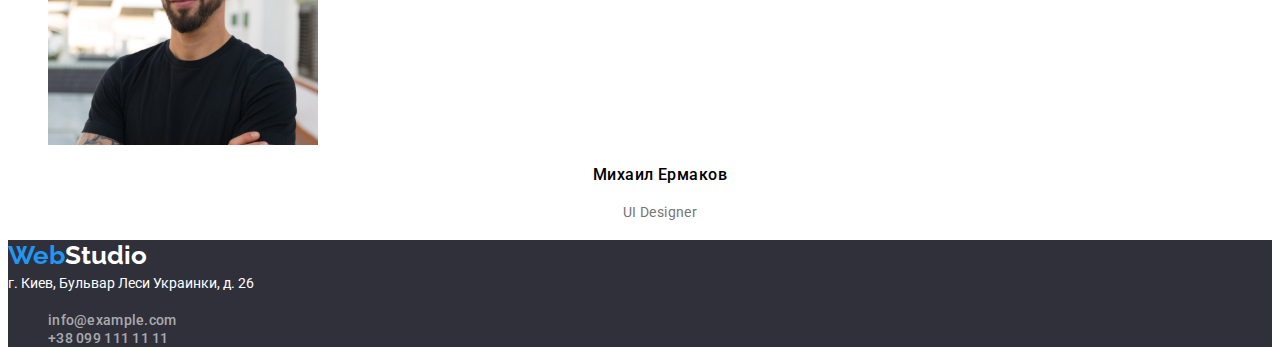
==== commit c2861e5b: "oll" ====
--- a/index.html
+++ b/index.html
@@ -11,7 +11,7 @@
                 <a href="/"class="logo"><span class="logo-span">Web</span>Studio</a>
                 <nav>
                     <ul class="site-nav list">
-                        <li><a href="" class="link">Студия</a></li>
+                        <li><a href="./index.html" class="link current" >Студия</a></li>
                         <li><a href="./portfolio.html" class="link">Портфолио</a></li>
                         <li><a href="" class="link">Контакты</a></li>
                     </ul>
--- a/css/styles.css
+++ b/css/styles.css
@@ -5,7 +5,6 @@
   --wite-color--: #ffffff;
   --wite-color-accent--: #ffffff 60%;
   --prymeri-bgc--: #2f303a;
-  --accent-bgc--: #e5e5e5;
   --white-bgc--: #f5f4fa;
 }
 
@@ -39,7 +38,7 @@
   line-height: 16px;
   letter-spacing: 0.02em;
 }
-.site-nav .site-portfolio-nav {
+.site-nav .current {
   color: var(--accent-color--);
 }
 
@@ -79,7 +78,7 @@
 
 /*feature*/
 
-.feature .feature-list .title {
+.feature.title {
   color: var(--title-color-text--);
   font-family: Roboto;
   font-style: normal;
@@ -89,7 +88,7 @@
   letter-spacing: 0.03em;
   text-transform: uppercase;
 }
-.feature-list.text {
+.feature-list .text {
   color: var(--primery-text-color--);
   font-family: Roboto;
   font-style: normal;
@@ -170,6 +169,10 @@
   background-color: var(--prymeri-bgc--);
 }
 
+/*portfolio*/
+.portfolio_hdr {
+  background-color: var(--wite-color--);
+}
 .logo-white {
   color: var(--wite-color--);
 }
@@ -177,3 +180,47 @@
 .auth-nav .link-auth.footer {
   color: rgba(255, 255, 255, 0.6);
 }
+
+/*кнопки портфолио навигация*/
+.portfolio_main {
+  background-color: var(--accent-bgc--);
+}
+.portfolio-buton {
+  border-radius: 4px;
+  background-color: var(--white-bgc--);
+  color: #212121;
+  font-family: Roboto;
+  font-style: normal;
+  font-weight: 500;
+  font-size: 16px;
+  line-height: 26px;
+  text-align: center;
+  letter-spacing: 0.03em;
+  text-decoration-line: none;
+  border-radius: 4px;
+}
+.portfolio-buton:hover,
+.portfolio-buton:focus {
+  color: var(--wite-color--);
+  background-color: var(--accent-color--);
+}
+
+/*Список Робот*/
+
+.works.work-list {
+  color: var(--title-color-text--);
+  font-family: Roboto;
+  font-style: normal;
+  font-weight: bold;
+  font-size: 18px;
+  line-height: 36px;
+}
+.work-class {
+  color: var(--primery-text-color--);
+  font-family: Roboto;
+  font-style: normal;
+  font-weight: normal;
+  font-size: 16px;
+  line-height: 30px;
+  letter-spacing: 0.03em;
+}
